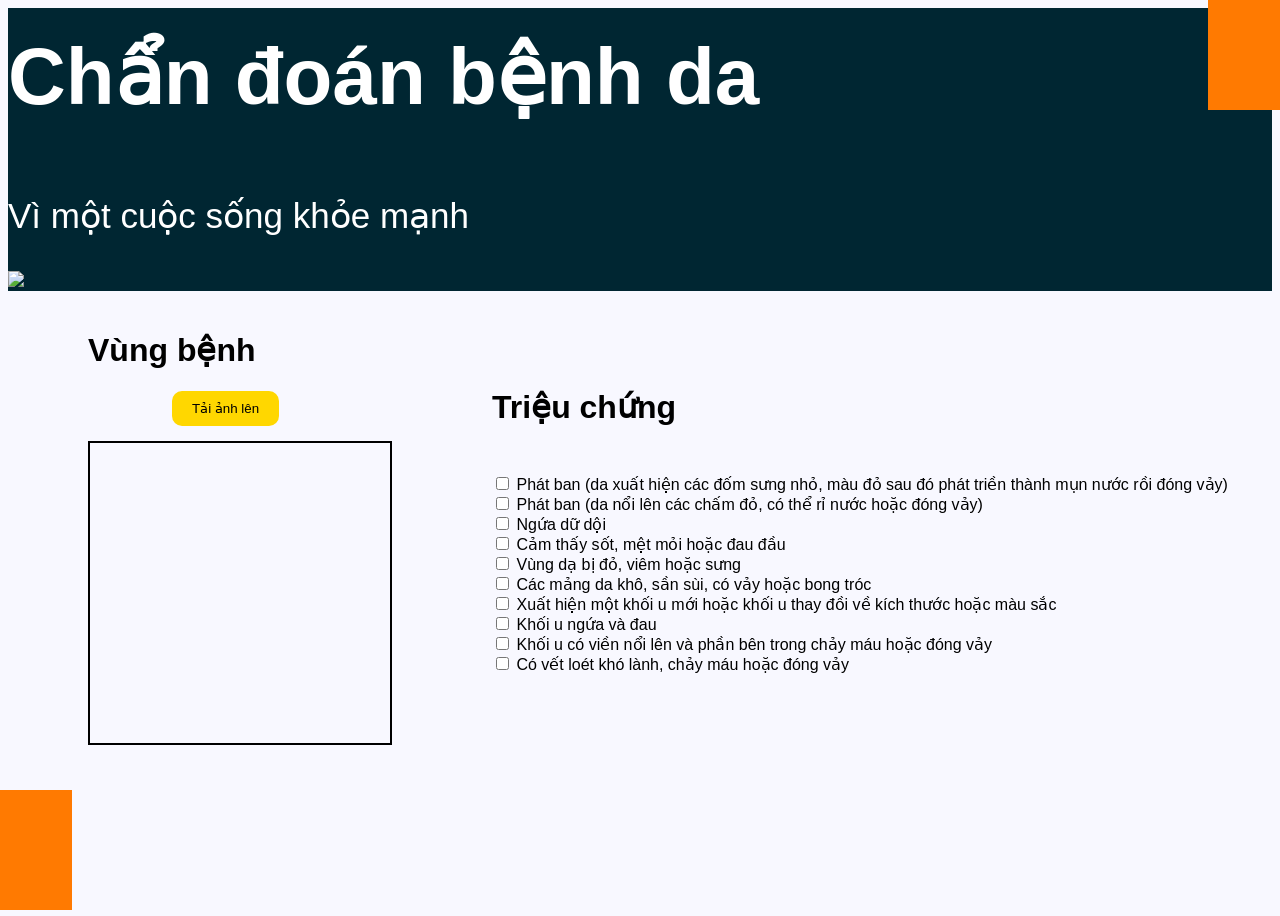
==== web/templates/index.html @ 98a45bca "Merge pull request #1 from trongnghia2007/master uwu" ====
<!DOCTYPE html>
<html prefix="og: http://ogp.me/ns#" lang="en-US" dir="ltr">
  <head>
    <link
      rel="stylesheet"
      href="https://templates.microweber.com/photography/userfiles/modules/microweber/default.css"
      type="text/css"
    />
    <script src="https://templates.microweber.com/photography/userfiles/cache/apijs_combined/api.combined.1262861426.public.1.3.1-dev7.js"></script>
    <title>Skin Disease Recognition</title>

    <meta charset="utf-8" />
    <meta http-equiv="X-UA-Compatible" content="IE=edge" />
    <meta name="viewport" content="width=device-width, initial-scale=1" />

    <meta property="og:title" content="Home" />
    <meta name="keywords" content="" />
    <meta name="description" content="                 " />
    <meta property="og:type" content="page" />
    <meta
      property="og:url"
      content="https://templates.microweber.com/photography/"
    />
    <meta property="og:image" content="" />
    <meta property="og:description" content="                 " />
    <meta property="og:site_name" content="Website name" />
    <link href="https://fonts.cdnfonts.com/css/milliard" rel="stylesheet" />

    <script>
      mw.require("icon_selector.js");
      mw.lib.require("bootstrap5js");
      mw.require(
        "https://templates.microweber.com/photography/userfiles/templates/photography/assets/plugins/mw-ui/assets/ui/plugins/js/plugins.js"
      );
      mw.lib.require("bxslider");
      mw.lib.require("slick");
      mw.iconLoader()
        .addIconSet("iconsMindLine")
        .addIconSet("iconsMindSolid")
        .addIconSet("fontAwesome")
        .addIconSet("materialDesignIcons");
    </script>

    <link
      href="https://templates.microweber.com/photography/userfiles/media/default/css/photography/assets/css/colors.scss.1.3.1-dev7-5.5.css?t=1669121950"
      id="theme-style"
      rel="stylesheet"
      type="text/css"
      media="all"
    />
    <link
      href="https://templates.microweber.com/photography/userfiles/templates/photography/assets/css/main.css"
      rel="stylesheet"
    />
    <link
      href="https://templates.microweber.com/photography/userfiles/templates/photography/assets/templates_features/css/scss/styles-for-template.css"
      rel="stylesheet"
    />
    <script src="https://templates.microweber.com/photography/userfiles/templates/photography/assets/templates_features/js/js-for-template.js"></script>

    <script id="template-animations-data">
      mw.__pageAnimations = [];
    </script>
    <link
      rel="stylesheet"
      href="https://templates.microweber.com/photography/userfiles/cache/custom_css.6a3bd23a830e829a72b3d123136ca9b2.1.3.1-dev7.css?ver=1669122264"
      id="mw-custom-user-css"
      type="text/css"
    />
    <meta name="generator" content="Microweber" />

    <style>
      body {
        display: flex;
        flex-direction: column;
        height: 100vh;
        font-family: Arial, sans-serif;
        background-color: ghostwhite;
      }

      h1 {
        margin-top: 1rem;
      }

      #upload-input {
        margin-bottom: 5px;
        margin-left: 5.25rem; 
        display: inline-block;
        padding: 10px 20px;
        background-color: #FFD700;
        color: black;
        border: none;
        border-radius: 10px;
        cursor: pointer;
      }

      #preview {
        width: 300px;
        height: 300px;
        border: 1px solid #ccc;
        margin-bottom: 10px;
        display: flex;
        align-items: center;
        justify-content: center;
        margin-top: 10px;
      }

      .preview {
        width: 150px !important;
        height: 150px;
        border: 1px solid #ccc;
        display: flex;
        align-items: center;
        flex-direction: column;
        margin: 40rem 3rem 2rem 0px;
      }

      #action-buttons {
        margin-top: 5px;
        margin-bottom: 1rem;
        text-align: center;
        display: none;
      }
      
      #use-button {
        margin-bottom: 1rem; 
      	display: inline-block;
        padding: 10px 20px;
        background-color: #FA8072;
        color: black;
        border: none;
        border-radius: 10px;
        cursor: pointer;
      }

      .column {
        float: left;
        width: 20%;
        padding: 5px;
        margin-top: 0.5rem;
        margin-left: 5px;
      }

      .column.preview {
        margin-right: 3rem;
        margin-bottom: 4rem;
      }

      #wrapper {
        display: flex;
        align-items: center;
        margin-top: 1rem;
        margin-bottom: 2rem;
      }

      #left {
        flex: 0 0 10%;
        "display: flex;" 
        flex-direction: column;
        align-items: center;
        margin-top: 3rem;
      }

      #output {
        width: 100%;
        margin-left: 3rem;
        margin-top: 3rem;
      }

      #solution {
        margin-bottom: 1rem;
        text-align: center;
        font-size: 30px;
        font-weight: bold;
        margin-top: 1rem;
      }

      #advice-img {
        display: none;
        max-width: 100%;
        max-height: 400px;
        margin-bottom: 30px;
      }

      .photography-orange-rectangle {
        position: absolute;
        width: 92px;
        height: 120px;
        background-color: #ff7a01;
        z-index: 0;
      }

      .photography-orange-rectangle.photography-rectangle-bottom {
        bottom: -10px;
        left: -20px;
      }

      .photography-orange-rectangle.photography-rectangle-top {
        top: -10px;
        right: -20px;
      }

      .photography-content-27-bottom-box {
        background-color: #ffffff;
        top: 100px;
        z-index: 1;
        box-shadow: rgba(149, 157, 165, 0.2) 0px 8px 24px;
      }
    </style>
  </head>
  <body>
    <section
      class="section pb-0 edit safe-mode mb-8 pt-0"
      field="layout-header-skin-27-module-layouts-1"
      rel="module"
      style="background-color: #002632"
    >
      <div class="d-flex align-items-center mw-big-skin-3-background">
        <div class="container-fluid pt-5">
          <div class="row">
            <div class="col-12 col-xl-10 mx-auto">
              <div class="row d-flex align-items-center justify-content-center">
                <div class="col-12 col-lg-6 allow-drop py-4">
                  <h1
                    class="header-section-title"
                    style="color: #ffffff; font-size: 80px; line-height: 106px"
                  >
                    Chẩn đoán bệnh da
                  </h1>
                  <p
                    class="header-section-p lead my-8"
                    style="color: #ffffff; font-size: 35px;"
                  >
                    Vì một cuộc sống khỏe mạnh 
                  </p>

                  <div
                    class="nodrop d-flex align-items-center justify-content-start cloneable"
                  >
                    <div
                      class="module module-btn"
                      id="module-layouts-1-btn"
                      data-mw-title="Button"
                      button_text="Let's Work With Me"
                      button_style="btn btn-primary px-5 py-4"
                      parent-module-id="module-layouts-1"
                      parent-module="layouts"
                      data-type="btn"
                    >
                      <style>
                        #module-layouts-1-btn > #btn-module-layouts-1-btn,
                        #module-layouts-1-btn > a,
                        #module-layouts-1-btn > button {
                          background-color: #ff7a01 !important;
                          color: #ffffff !important;
                          border-color: #ff7a01 !important;
                        }
                        #module-layouts-1-btn > #btn-module-layouts-1-btn:hover,
                        #module-layouts-1-btn > a:hover,
                        #module-layouts-1-btn > button:hover {
                          background-color: rgba(255, 0, 0, 0) !important;
                          color: #ff7a01 !important;
                          border-color: #ff7a01 !important;
                        }
                      </style>
                    </div>
                  </div>
                </div>

                <div
                  class="ms-md-0 ms-md-5 col-10 col-sm-10 col-md-8 col-xl-5 py-4 cloneable position-relative"
                >
                  <div
                    class="photography-orange-rectangle photography-rectangle-top"
                  ></div>
                  <img
                    src="https://thevideoink.com/wp-content/uploads/2021/11/wysiwyg-uploads_1569586526901-doctor.jpg"
                    class="w-100"
                    style="position: relative; z-index: 1"
                  />
                  <div
                    class="photography-orange-rectangle photography-rectangle-bottom"
                  ></div>
                </div>
              </div>
            </div>
          </div>
        </div>
      </div>
    </section>
    <div id="wrapper">
      <div id="left" style="margin-top: 0.5rem; margin-left: 5rem">
      	<h1>Vùng bệnh</h1>
        <input id="upload-input" type="file" accept="image/*" style="display: none;">
  <button id="upload-input" onclick="document.getElementById('upload-input').click();">Tải ảnh lên</button>
        <div id="preview" style="border: 2px solid black"></div>
      </div>
      <div style="margin-left: 100px; ">
      <form action="http://127.0.0.1:5000" id="myForm">
        <h1 style="margin-top: 33px; margin-bottom: 3rem">Triệu chứng</h1>
          <input type="checkbox" id="opt1" name="opt1" value="cp">
          <label for="opt1"> Phát ban (da xuất hiện các đốm sưng nhỏ, màu đỏ sau đó phát triền thành mụn nước rồi đóng vảy)</label><br>
          <input type="checkbox" id="opt2" name="opt2" value="ecz">
          <label for="opt2"> Phát ban (da nổi lên các chấm đỏ, có thể rỉ nước hoặc đóng vảy)</label><br>
          <input type="checkbox" id="opt3" name="opt3" value="">
          <label for="opt3"> Ngứa dữ dội</label><br>
          <input type="checkbox" id="opt4" name="opt4" value="cp">
          <label for="opt4"> Cảm thấy sốt, mệt mỏi hoặc đau đầu</label><br>
          <input type="checkbox" id="opt5" name="opt5" value="ecz">
          <label for="opt5"> Vùng dạ bị đỏ, viêm hoặc sưng</label><br>
          <input type="checkbox" id="opt6" name="opt6" value="ecz">
          <label for="opt6"> Các mảng da khô, sần sùi, có vảy hoặc bong tróc</label><br>
          <input type="checkbox" id="opt7" name="opt7" value="sc">
          <label for="opt7"> Xuất hiện một khối u mới hoặc khối u thay đồi về kích thước hoặc màu sắc</label><br>
          <input type="checkbox" id="opt8" name="opt6" value="sc">
          <label for="opt8"> Khối u ngứa và đau</label><br>
          <input type="checkbox" id="opt9" name="opt9" value="sc">
          <label for="opt9"> Khối u có viền nổi lên và phần bên trong chảy máu hoặc đóng vảy</label><br>
          <input type="checkbox" id="opt10" name="opt10" value="sc">
          <label for="opt10"> Có vết loét khó lành, chảy máu hoặc đóng vảy</label><br><br>

          
      </form>

      <p id="result"></p> <!-- Element to display the result -->

      <script>
          document.getElementById('myForm').addEventListener('use-button', function (e) {
              e.preventDefault(); // Prevent form submission

              var checkboxes = document.querySelectorAll('input[type="checkbox"]');
              var selectedChoicesSet = new Set();

              checkboxes.forEach(function (checkbox) {
                if (checkbox.value === "") {
                  return; // Bỏ qua checkbox có giá trị rỗng
                }

                if (checkbox.checked) {
                  selectedChoicesSet.add(checkbox.value);
                }
              });

              var selectedChoices = Array.from(selectedChoicesSet); // Convert set to array

              document.getElementById('result').textContent = "Selected choices: " + selectedChoices.join(", ");
          });
      </script>
      </div>
      <div class="row" id="output" style="display: none; font-size: 50px">
        <h1>Kết Quả</h1>
      </div>
    </div>
    <div id="action-buttons">
      <button id="use-button" onclick="uploadData()">Sử dụng ảnh</button>
    </div>
    <h1 id="solution" style="display: none; font-size: 50px">Lời Khuyên</h1>
    <div id="advice-img" style="display: none">
      <a href="/images/advices.jpg" target="_blank">
        <img src="/images/advices.jpg" alt="loikhuyen" class="advice" />
      </a>
    </div>
    <script>
      // Get DOM elements
      const uploadInput = document.getElementById("upload-input");
      const preview = document.getElementById("preview");
      const myForm = document.getElementById("myForm");
      const actionButtons = document.getElementById("action-buttons");
      const cancelButton = document.getElementById("cancel-button");
      const useButton = document.getElementById("use-button");
      const outputSection = document.getElementById("output");
      const solutionText = document.getElementById("solution");
      const adviceImg = document.getElementById("advice-img");

      // Function to handle image upload
      function handleImageUpload() {
        const file = uploadInput.files[0];
        if (file) {
          const reader = new FileReader();
          reader.onload = function (e) {
            const image = document.createElement("img");
            image.src = e.target.result;
            image.style.maxWidth = "100%";
            image.style.maxHeight = "100%";
            preview.innerHTML = "";
            preview.appendChild(image);
            actionButtons.style.display = "block";
            outputSection.style.display = "none"; // Ẩn phần kết quả
            solutionText.style.display = "none"; // Ẩn phần Solution
          };
          reader.readAsDataURL(file);
        }
      }

      // Function to reset the image preview
      function resetImagePreview() {
        preview.innerHTML = "";
        actionButtons.style.display = "none";
        uploadInput.value = "";
        outputSection.style.display = "none"; // Ẩn phần kết quả
        solutionText.style.display = "none"; // Ẩn phần Solution
      }

      // Function to perform SLIC and skin recognition
      async function performSkinRecognition(imgData) {
        const response = await fetch("/perform-skin-recognition", {
          method: "POST",
          body: imgData,
        });

        if (response.ok) {
          const result = await response.text();
          try {
            const json_res = JSON.parse(result);
            //console.log(json_res); // Xử lý kết quả theo ý muốn (ví dụ: hiển thị cho người dùng)
            outputSection.style.display = "block"; // Hiển thị phần kết quả
            solutionText.style.display = "block"; // Hiển thị phần Solution
            adviceImg.style.display = "block"; // Hiển thị hình ảnh lời khuyên

            const frame = document.querySelector("#output");
            frame.innerHTML = "<h2>Kết Quả</h2>"; // Xóa bỏ nội dung kết quả trước đó

            for (let i of json_res) {
              let img = `<div class="column preview">
                <img src="/images/${i.segment_data}.jpg" alt="" style="width:100%; border: 1px solid black">
                <p style="margin-top: 1rem; font-size: 1rem">${i.prediction}</p>
                <p style="margin-top: 0px; font-size: 1rem">chính xác: ${i.confidence}%</p>
              </div>`;
              frame.innerHTML += img;
            }

            // Thay thế ảnh preview ban đầu bằng ảnh thực hiện SLIC
            const slicImage = document.createElement("img");
            slicImage.src = "/images/.superpixels.jpg"; // Thay đổi đường dẫn tới ảnh SLIC của bạn
            slicImage.style.maxWidth = "100%";
            slicImage.style.maxHeight = "100%";
            preview.innerHTML = "";
            preview.appendChild(slicImage);

          } catch {
            console.error(result); // Xử lý kết quả theo ý muốn (ví dụ: hiển thị cho người dùng)
            outputSection.style.display = "block"; // Hiển thị phần kết quả
            outputSection.innerHTML = `<h2>Kết Quả</h2><p>${result}</p>`;
            solutionText.style.display = "block"; // Hiển thị phần Solution
            adviceImg.style.display = "block"; // Hiển thị hình ảnh lời khuyên
          }

          // Ẩn "Triệu chứng", "Choose File", file name, "Sử dụng ảnh" và "Hủy chọn ảnh"
          myForm.style.display = "none"; 
          uploadInput.style.display = "none";
          cancelButton.style.display = "none";
          useButton.style.display = "none";
        } else {
          console.error("Error performing skin recognition");
        }
      }

      // Listen to the "change" event on the file input and call the handleImageUpload function
      uploadInput.addEventListener("change", handleImageUpload);

      // Listen to the "click" event on the cancel button and call the resetImagePreview function
      cancelButton.addEventListener("click", resetImagePreview);

      // Listen to the "click" event on the use button and call the performSkinRecognition function
      useButton.addEventListener("click", async () => {
        const file = uploadInput.files[0];
        if (file) {
          const imgData = new FormData();
          imgData.append("image", file);
          alert(
            'Click "OK" to start. \nThis process may take a few seconds to complete!'
          );
          await performSkinRecognition(imgData);
        }
      });
    </script>
  </body>
</html>
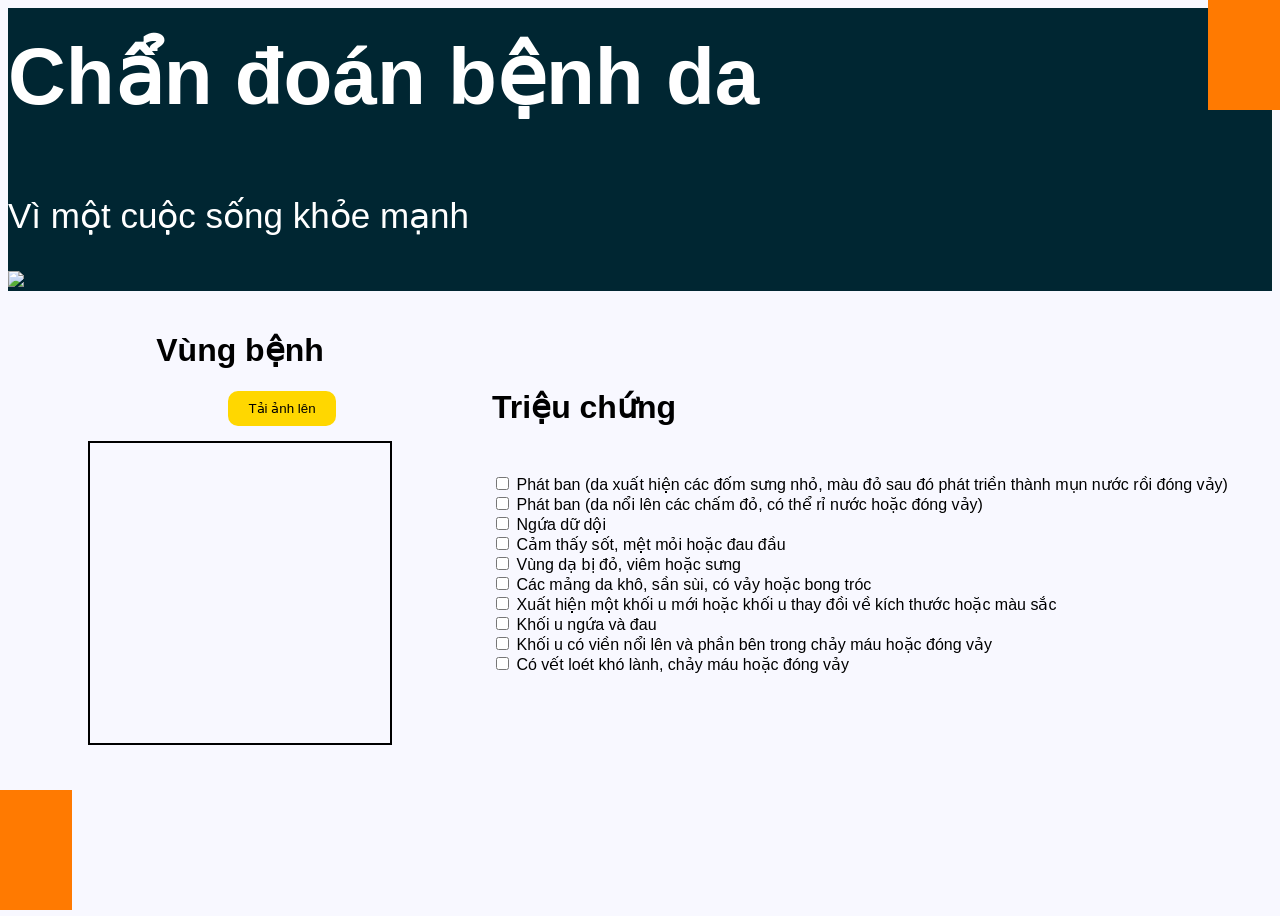
==== commit cf943bf6: "added checkboxes" ====
--- a/web/templates/index.html
+++ b/web/templates/index.html
@@ -155,7 +155,7 @@
 
       #left {
         flex: 0 0 10%;
-        "display: flex;" 
+        display: flex;
         flex-direction: column;
         align-items: center;
         margin-top: 3rem;
@@ -352,7 +352,7 @@
       </div>
     </div>
     <div id="action-buttons">
-      <button id="use-button" onclick="uploadData()">Sử dụng ảnh</button>
+      <button id="use-button">Sử dụng ảnh</button>
     </div>
     <h1 id="solution" style="display: none; font-size: 50px">Lời Khuyên</h1>
     <div id="advice-img" style="display: none">
@@ -402,10 +402,10 @@
       }
 
       // Function to perform SLIC and skin recognition
-      async function performSkinRecognition(imgData) {
+      async function performSkinRecognition(data) {
         const response = await fetch("/perform-skin-recognition", {
           method: "POST",
-          body: imgData,
+          body: data,
         });
 
         if (response.ok) {
@@ -458,19 +458,41 @@
       // Listen to the "change" event on the file input and call the handleImageUpload function
       uploadInput.addEventListener("change", handleImageUpload);
 
-      // Listen to the "click" event on the cancel button and call the resetImagePreview function
-      cancelButton.addEventListener("click", resetImagePreview);
-
       // Listen to the "click" event on the use button and call the performSkinRecognition function
       useButton.addEventListener("click", async () => {
+
+        // getting the selected option
+        var checkboxes = document.querySelectorAll('input[type="checkbox"]');
+        var selectedChoicesSet = new Set();
+
+        checkboxes.forEach(function (checkbox) {
+          if (checkbox.value === "") {
+            return; // Bỏ qua checkbox có giá trị rỗng
+          }
+
+          if (checkbox.checked) {
+            selectedChoicesSet.add(checkbox.value);
+          }
+        });
+
+        var selectedChoices = Array.from(selectedChoicesSet); // Convert set to array
+
+        document.getElementById('result').textContent = "Selected choices: " + selectedChoices.join(", ");
+
+        // create a formData object
+        const formData = new FormData();
+        
+        // add the image and the selections to the form data
         const file = uploadInput.files[0];
         if (file) {
-          const imgData = new FormData();
-          imgData.append("image", file);
+          // add image
+          formData.append("image", file);
+          // add selections
+          formData.append("sel", selectedChoices);
           alert(
-            'Click "OK" to start. \nThis process may take a few seconds to complete!'
+          'Click "OK" to start. \nThis process may take a few seconds to complete!'
           );
-          await performSkinRecognition(imgData);
+          await performSkinRecognition(formData);
         }
       });
     </script>
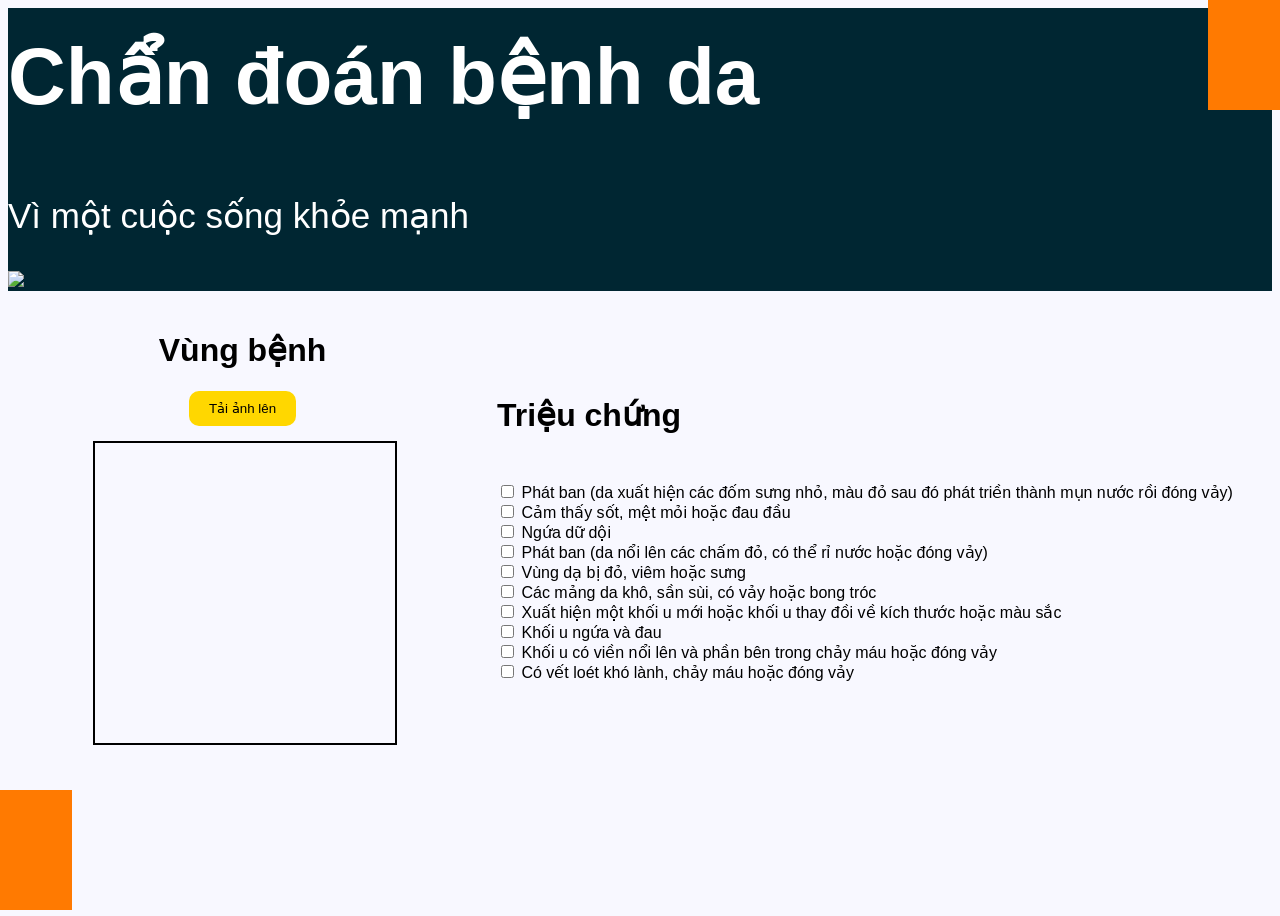
==== commit 8931c79b: "index.html" ====
--- a/web/templates/index.html
+++ b/web/templates/index.html
@@ -1,5 +1,7 @@
 <!DOCTYPE html>
 <html prefix="og: http://ogp.me/ns#" lang="en-US" dir="ltr">
+  <!-- Loading effect -->
+
   <head>
     <link
       rel="stylesheet"
@@ -78,13 +80,38 @@
         background-color: ghostwhite;
       }
 
+      .photography-orange-rectangle {
+        position: absolute;
+        width: 92px;
+        height: 120px;
+        background-color: #ff7a01;
+        z-index: 0;
+      }
+
+      .photography-orange-rectangle.photography-rectangle-bottom {
+        bottom: -10px;
+        left: -20px;
+      }
+
+      .photography-orange-rectangle.photography-rectangle-top {
+        top: -10px;
+        right: -20px;
+      }
+
+      .photography-content-27-bottom-box {
+        background-color: #ffffff;
+        top: 100px;
+        z-index: 1;
+        box-shadow: rgba(149, 157, 165, 0.2) 0px 8px 24px;
+      }
+
       h1 {
         margin-top: 1rem;
       }
 
       #upload-input {
         margin-bottom: 5px;
-        margin-left: 5.25rem; 
+        margin-left: 0px; 
         display: inline-block;
         padding: 10px 20px;
         background-color: #FFD700;
@@ -142,8 +169,8 @@
       }
 
       .column.preview {
-        margin-right: 3rem;
-        margin-bottom: 4rem;
+        margin-right: 4rem;
+        margin-bottom: 5.5rem;
       }
 
       #wrapper {
@@ -182,30 +209,52 @@
         margin-bottom: 30px;
       }
 
-      .photography-orange-rectangle {
+      .container {
+        display: flex;
+        align-items: center;
+        justify-content: center;
+        height: 60vh;
+      }
+      
+      .image {
+          width: 38%;
+          border-radius: 20px;
+          box-shadow: 0 2px 4px rgba(0, 1, 1, 0.5);
+          
+      }
+      
+      .text1 {
+          width: 62%;
+          padding-left: 20px;
+          font-size: 18px;
+          text-align: left;
+      }
+      .text2 {
+          width: 62%;
+          padding-right: 30px;
+          font-size: 18px;
+          text-align: right;
+      }
+      
+      ul1 {
+        direction: rtl; /* Căn lề văn bản sang phải */
+        list-style-type: none; /* Loại bỏ bullets mặc định */
+        padding: 0;
+        style = "margin-top: 0px;";
+      }
+
+      li1 {
+        position: relative; /* Thiết lập vị trí tương đối để đặt bullet */
+        padding-right: 20px; /* Khoảng cách giữa bullet và văn bản */
+      }
+
+      li1:before {
+        content: "\2022"; /* Ký hiệu bullet (này là một hình tròn) */
         position: absolute;
-        width: 92px;
-        height: 120px;
-        background-color: #ff7a01;
-        z-index: 0;
-      }
-
-      .photography-orange-rectangle.photography-rectangle-bottom {
-        bottom: -10px;
-        left: -20px;
-      }
-
-      .photography-orange-rectangle.photography-rectangle-top {
-        top: -10px;
-        right: -20px;
-      }
-
-      .photography-content-27-bottom-box {
-        background-color: #ffffff;
-        top: 100px;
-        z-index: 1;
-        box-shadow: rgba(149, 157, 165, 0.2) 0px 8px 24px;
-      }
+        right: 0;
+        font-size: 18;
+      }
+
     </style>
   </head>
   <body>
@@ -221,22 +270,14 @@
             <div class="col-12 col-xl-10 mx-auto">
               <div class="row d-flex align-items-center justify-content-center">
                 <div class="col-12 col-lg-6 allow-drop py-4">
-                  <h1
-                    class="header-section-title"
-                    style="color: #ffffff; font-size: 80px; line-height: 106px"
-                  >
+                  <h1 class="header-section-title" style="color: #ffffff; font-size: 80px; line-height: 106px">
                     Chẩn đoán bệnh da
                   </h1>
-                  <p
-                    class="header-section-p lead my-8"
-                    style="color: #ffffff; font-size: 35px;"
-                  >
+                  <p class="header-section-p lead my-8" style="color: #ffffff; font-size: 35px;">
                     Vì một cuộc sống khỏe mạnh 
                   </p>
 
-                  <div
-                    class="nodrop d-flex align-items-center justify-content-start cloneable"
-                  >
+                  <div class="nodrop d-flex align-items-center justify-content-start cloneable">
                     <div
                       class="module module-btn"
                       id="module-layouts-1-btn"
@@ -267,20 +308,14 @@
                   </div>
                 </div>
 
-                <div
-                  class="ms-md-0 ms-md-5 col-10 col-sm-10 col-md-8 col-xl-5 py-4 cloneable position-relative"
-                >
-                  <div
-                    class="photography-orange-rectangle photography-rectangle-top"
-                  ></div>
+                <div class="ms-md-0 ms-md-5 col-10 col-sm-10 col-md-8 col-xl-5 py-4 cloneable position-relative">
+                  <div class="photography-orange-rectangle photography-rectangle-top"></div>
                   <img
                     src="https://thevideoink.com/wp-content/uploads/2021/11/wysiwyg-uploads_1569586526901-doctor.jpg"
                     class="w-100"
                     style="position: relative; z-index: 1"
                   />
-                  <div
-                    class="photography-orange-rectangle photography-rectangle-bottom"
-                  ></div>
+                  <div class="photography-orange-rectangle photography-rectangle-bottom"></div>
                 </div>
               </div>
             </div>
@@ -288,42 +323,43 @@
         </div>
       </div>
     </section>
+
     <div id="wrapper">
+
       <div id="left" style="margin-top: 0.5rem; margin-left: 5rem">
       	<h1>Vùng bệnh</h1>
         <input id="upload-input" type="file" accept="image/*" style="display: none;">
-  <button id="upload-input" onclick="document.getElementById('upload-input').click();">Tải ảnh lên</button>
-        <div id="preview" style="border: 2px solid black"></div>
-      </div>
+        <button id="upload-input" onclick="document.getElementById('upload-input').click();">Tải ảnh lên</button>
+        <div id="preview" style="border: 2px solid black; margin-left: 5px"></div>
+      </div>
+
       <div style="margin-left: 100px; ">
       <form action="http://127.0.0.1:5000" id="myForm">
         <h1 style="margin-top: 33px; margin-bottom: 3rem">Triệu chứng</h1>
-          <input type="checkbox" id="opt1" name="opt1" value="cp">
+          <input type="checkbox" id="opt1" name="opt1" value="thủy đậu">
           <label for="opt1"> Phát ban (da xuất hiện các đốm sưng nhỏ, màu đỏ sau đó phát triền thành mụn nước rồi đóng vảy)</label><br>
-          <input type="checkbox" id="opt2" name="opt2" value="ecz">
-          <label for="opt2"> Phát ban (da nổi lên các chấm đỏ, có thể rỉ nước hoặc đóng vảy)</label><br>
+          <input type="checkbox" id="opt2" name="opt2" value="thủy đậu">
+          <label for="opt2"> Cảm thấy sốt, mệt mỏi hoặc đau đầu</label><br>
           <input type="checkbox" id="opt3" name="opt3" value="">
           <label for="opt3"> Ngứa dữ dội</label><br>
-          <input type="checkbox" id="opt4" name="opt4" value="cp">
-          <label for="opt4"> Cảm thấy sốt, mệt mỏi hoặc đau đầu</label><br>
-          <input type="checkbox" id="opt5" name="opt5" value="ecz">
+          <input type="checkbox" id="opt4" name="opt4" value="chàm">
+          <label for="opt4"> Phát ban (da nổi lên các chấm đỏ, có thể rỉ nước hoặc đóng vảy)</label><br>
+          <input type="checkbox" id="opt5" name="opt5" value="chàm">
           <label for="opt5"> Vùng dạ bị đỏ, viêm hoặc sưng</label><br>
-          <input type="checkbox" id="opt6" name="opt6" value="ecz">
+          <input type="checkbox" id="opt6" name="opt6" value="chàm">
           <label for="opt6"> Các mảng da khô, sần sùi, có vảy hoặc bong tróc</label><br>
-          <input type="checkbox" id="opt7" name="opt7" value="sc">
+          <input type="checkbox" id="opt7" name="opt7" value="ung thư da">
           <label for="opt7"> Xuất hiện một khối u mới hoặc khối u thay đồi về kích thước hoặc màu sắc</label><br>
-          <input type="checkbox" id="opt8" name="opt6" value="sc">
+          <input type="checkbox" id="opt8" name="opt6" value="ung thư da">
           <label for="opt8"> Khối u ngứa và đau</label><br>
-          <input type="checkbox" id="opt9" name="opt9" value="sc">
+          <input type="checkbox" id="opt9" name="opt9" value="ung thư da">
           <label for="opt9"> Khối u có viền nổi lên và phần bên trong chảy máu hoặc đóng vảy</label><br>
-          <input type="checkbox" id="opt10" name="opt10" value="sc">
-          <label for="opt10"> Có vết loét khó lành, chảy máu hoặc đóng vảy</label><br><br>
-
-          
+          <input type="checkbox" id="opt10" name="opt10" value="ung thư da">
+          <label for="opt10"> Có vết loét khó lành, chảy máu hoặc đóng vảy</label><br><br>  
       </form>
-
-      <p id="result"></p> <!-- Element to display the result -->
-
+      
+      <!--<p id="result"></p>  Element to display the result -->
+      
       <script>
           document.getElementById('myForm').addEventListener('use-button', function (e) {
               e.preventDefault(); // Prevent form submission
@@ -343,23 +379,80 @@
 
               var selectedChoices = Array.from(selectedChoicesSet); // Convert set to array
 
-              document.getElementById('result').textContent = "Selected choices: " + selectedChoices.join(", ");
+              // document.getElementById('result').textContent = "Selected choices: " + selectedChoices.join(", ");
           });
       </script>
       </div>
+
       <div class="row" id="output" style="display: none; font-size: 50px">
         <h1>Kết Quả</h1>
       </div>
+
     </div>
+
     <div id="action-buttons">
-      <button id="use-button">Sử dụng ảnh</button>
+      <button id="use-button">Bắt đầu chẩn đoán</button>
     </div>
+  
+    
     <h1 id="solution" style="display: none; font-size: 50px">Lời Khuyên</h1>
-    <div id="advice-img" style="display: none">
-      <a href="/images/advices.jpg" target="_blank">
-        <img src="/images/advices.jpg" alt="loikhuyen" class="advice" />
-      </a>
+
+    <div id="advice" style="display: none">
+      <div class="container">
+        <img class="image" src="https://d.newsweek.com/en/full/1076279/chickenpox-stock.jpg" alt="Ảnh 1" />
+        <div class="text1" style = "margin-left: 10px">
+            <h1 style = "margin-bottom: 12px; margin-left: 10px;">Thủy đậu</h1>
+            <ul style = "margin-top: 0px;">
+              <li>Nên thăm khám bác sĩ</li>
+              <li>Hạn chế tiếp xúc với người khác</li>
+              <li>Tránh gãi mụn nước</li>
+              <li>Không băng kín vết phồng rộp</li>
+              <li>Giữ gìn vệ sinh tốt</li>
+              <!--<li>Giữ nước</li> -->
+              <li>Nghỉ ngơi nhiều, ăn uống đủ chất</li>
+              <li>Có thể dùng thuốc giảm đau</li>
+              <!--<li>Không dùng aspirin</li> -->
+              <li>Không dùng thuốc chống viêm không steroid</li>
+          </ul>
+        </div>
+      </div>
+      
+      <div class="container" style ="margin-top: 2rem;">
+          <div class="text2" style = "margin-right: 10px; margin-top: -20px">
+              <h1 style = "margin-bottom: 12px; margin-right: 5px;">Chàm</h1>
+              <ul1>
+                <li1>Nên thăm khám bác sĩ</li1><br>
+                <li1>Xác định và tránh các tác nhân gây bệnh</li1><br>
+                <!--<li>Dưỡng ẩm, chăm sóc</li>-->
+                <li1>Bôi thuốc theo toa</li1><br>
+                <li1>Mặc quần áo thoải mái</li1><br>
+                <li1>Kiểm soát căng thẳng</li1><br>
+                <li1>Hạn chế gãi làm tổn thương da</li1><br>
+                <li1>Tránh sử dụng nước nóng và xà phòng, chất tẩy rửa mạnh</li1><br>
+                <!--<li>Không sử dụng nước nóng</li>-->
+                <li1>Tránh dùng nhiều kem hoặc thuốc mỡ corticosteroid</li1><br>
+            </ul1>
+          </div>
+          <img class="image" src="https://www.thesun.co.uk/wp-content/uploads/2022/07/NINTCHDBPICT000733794880.jpg" alt="Ảnh 2" />
+      </div>
+      
+      <div class="container" style ="margin-top: 0.5rem;">
+          <img class="image" src="https://scontent.xx.fbcdn.net/v/t1.15752-9/353797550_926383761994250_2554919916316033964_n.jpg?stp=dst-jpg_s403x403&_nc_cat=110&cb=99be929b-3346023f&ccb=1-7&_nc_sid=aee45a&_nc_ohc=aPWHe3x4NwsAX9IfmBT&_nc_ad=z-m&_nc_cid=0&_nc_ht=scontent.xx&oh=03_AdTJxNIVjaC4wpkaqGnTvg48XPcbA-ZPwZNyzWK3m9tCCw&oe=64C33A88" alt="Ảnh 3" />
+          <div class="text1" style = "margin-left: 10px">
+              <h1 style = "margin-bottom: 12px; margin-left: 10px;">Ung thư da</h1>
+              <ul style = "margin-top: 0px;">
+                <li>Nên thăm khám bác sĩ</li>
+                <li>Hạn chế tiếp xúc với tia UV</li>
+                <li>Mặc quần áo bảo hộ, dùng kem chống nắng</li>
+                <li>Để ý bất kỳ thay đổi nào của da</li>
+                <li>Kiểm tra, theo dõi định kỳ tại các phòng khám</li>
+            </ul>
+          </div>       
+      </div>
+
     </div>
+
+
     <script>
       // Get DOM elements
       const uploadInput = document.getElementById("upload-input");
@@ -370,7 +463,7 @@
       const useButton = document.getElementById("use-button");
       const outputSection = document.getElementById("output");
       const solutionText = document.getElementById("solution");
-      const adviceImg = document.getElementById("advice-img");
+      const advice = document.getElementById("advice");
 
       // Function to handle image upload
       function handleImageUpload() {
@@ -415,16 +508,16 @@
             //console.log(json_res); // Xử lý kết quả theo ý muốn (ví dụ: hiển thị cho người dùng)
             outputSection.style.display = "block"; // Hiển thị phần kết quả
             solutionText.style.display = "block"; // Hiển thị phần Solution
-            adviceImg.style.display = "block"; // Hiển thị hình ảnh lời khuyên
+            advice.style.display = "block"; // Hiển thị hình ảnh lời khuyên
 
             const frame = document.querySelector("#output");
             frame.innerHTML = "<h2>Kết Quả</h2>"; // Xóa bỏ nội dung kết quả trước đó
 
             for (let i of json_res) {
-              let img = `<div class="column preview">
+              let img = `<div class="column preview" style="border: 2px solid black">
                 <img src="/images/${i.segment_data}.jpg" alt="" style="width:100%; border: 1px solid black">
-                <p style="margin-top: 1rem; font-size: 1rem">${i.prediction}</p>
-                <p style="margin-top: 0px; font-size: 1rem">chính xác: ${i.confidence}%</p>
+                <p style="margin-top: 1rem; margin-bottom: 0px; font-size: 1.25rem">${i.prediction}</p>
+                <p style="margin-top: 0px; font-size: 1.25rem">chính xác: ${i.confidence}%</p>
               </div>`;
               frame.innerHTML += img;
             }
@@ -442,13 +535,12 @@
             outputSection.style.display = "block"; // Hiển thị phần kết quả
             outputSection.innerHTML = `<h2>Kết Quả</h2><p>${result}</p>`;
             solutionText.style.display = "block"; // Hiển thị phần Solution
-            adviceImg.style.display = "block"; // Hiển thị hình ảnh lời khuyên
+            advice.style.display = "block"; // Hiển thị hình ảnh lời khuyên
           }
 
-          // Ẩn "Triệu chứng", "Choose File", file name, "Sử dụng ảnh" và "Hủy chọn ảnh"
+          // Ẩn "Triệu chứng", "Choose File", file name, "Bắt đầu chẩn đoán" và "Hủy chọn ảnh"
           myForm.style.display = "none"; 
           uploadInput.style.display = "none";
-          cancelButton.style.display = "none";
           useButton.style.display = "none";
         } else {
           console.error("Error performing skin recognition");
@@ -474,10 +566,11 @@
             selectedChoicesSet.add(checkbox.value);
           }
         });
+        selectedChoicesSet.add('khỏe mạnh'); 
 
         var selectedChoices = Array.from(selectedChoicesSet); // Convert set to array
 
-        document.getElementById('result').textContent = "Selected choices: " + selectedChoices.join(", ");
+        // document.getElementById('result').textContent = "Selected choices: " + selectedChoices.join(", ");
 
         // create a formData object
         const formData = new FormData();
@@ -488,13 +581,16 @@
           // add image
           formData.append("image", file);
           // add selections
-          formData.append("sel", selectedChoices);
+          selectedChoices.forEach((e) => {
+            formData.append('sel[]', e)
+          })
+          // formData.append("sel", selectedChoices);
           alert(
           'Click "OK" to start. \nThis process may take a few seconds to complete!'
           );
-          await performSkinRecognition(formData);
+          await performSkinRecognition(formData);          
         }
       });
     </script>
   </body>
-</html>+</html>
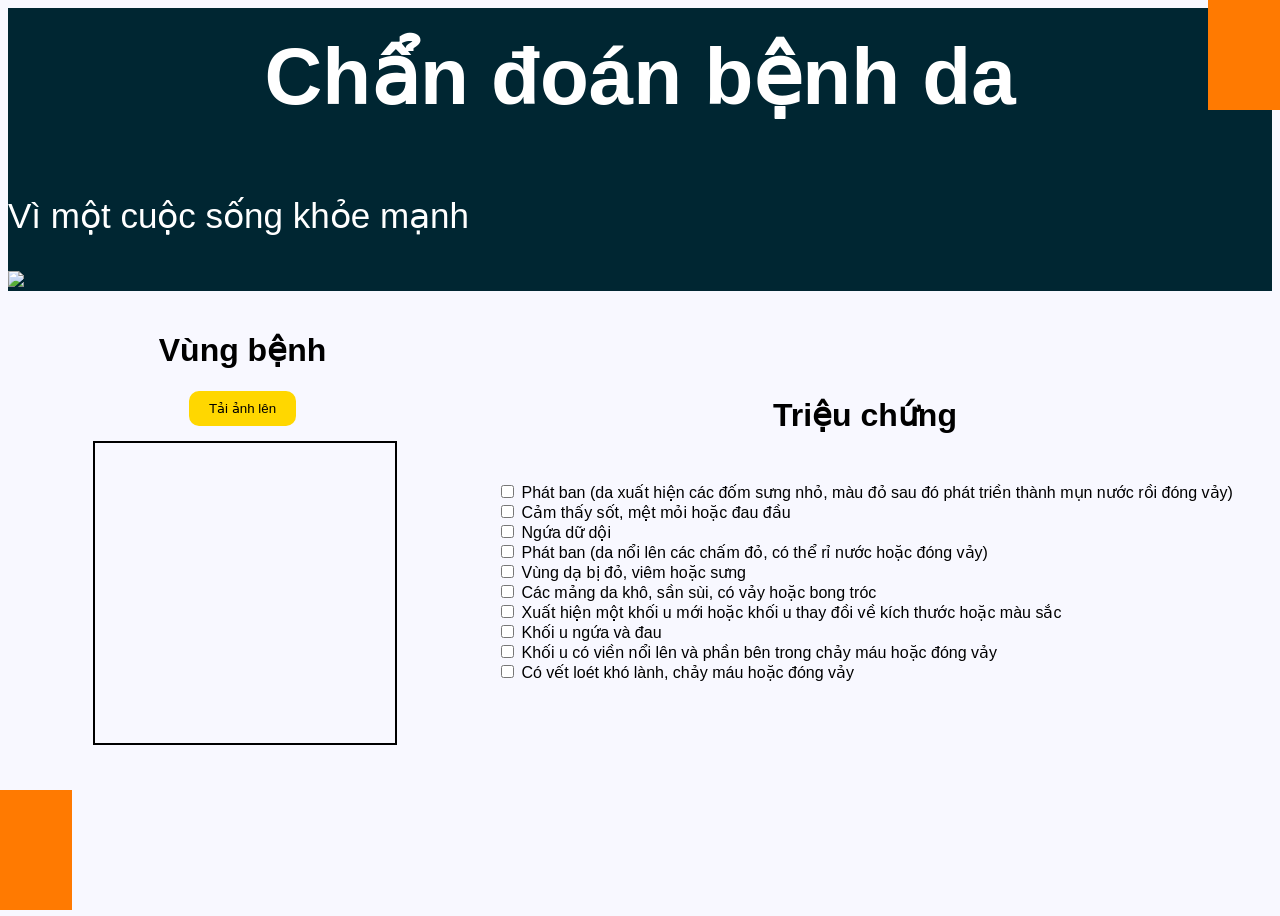
==== commit 6ebeaf3a: "add loading animation" ====
--- a/web/templates/index.html
+++ b/web/templates/index.html
@@ -71,6 +71,48 @@
     />
     <meta name="generator" content="Microweber" />
 
+
+    <style>
+      #loading-overlay {
+        display: flex;
+        align-items: center;
+        justify-content: center;
+        position: fixed;
+        top: 0;
+        left: 0;
+        width: 100%;
+        height: 100%;
+        background-color: rgba(0, 0, 0, 0.5);
+        z-index: 9999;
+      }
+
+      .loader {
+        border: 8px solid #f3f3f3;
+        border-top: 8px solid #3498db;
+        border-radius: 50%;
+        width: 60px;
+        height: 60px;
+        animation: spin 1s linear infinite;
+      }
+
+      @keyframes spin {
+        0% {
+          transform: rotate(0deg);
+        }
+        100% {
+          transform: rotate(360deg);
+        }
+      }
+
+      h1 {
+        text-align: center;
+      }
+
+      body.loading {
+        overflow: hidden;
+      }
+    </style>
+
     <style>
       body {
         display: flex;
@@ -258,6 +300,9 @@
     </style>
   </head>
   <body>
+    <div id="loading-overlay" style="display: none;">
+      <div class="loader"></div>
+    </div>
     <section
       class="section pb-0 edit safe-mode mb-8 pt-0"
       field="layout-header-skin-27-module-layouts-1"
@@ -504,6 +549,9 @@
         if (response.ok) {
           const result = await response.text();
           try {
+            // remove loading animation
+            document.querySelector("#loading-overlay").style.display = 'none';
+            document.body.classList.remove("loading")
             const json_res = JSON.parse(result);
             //console.log(json_res); // Xử lý kết quả theo ý muốn (ví dụ: hiển thị cho người dùng)
             outputSection.style.display = "block"; // Hiển thị phần kết quả
@@ -588,6 +636,9 @@
           alert(
           'Click "OK" to start. \nThis process may take a few seconds to complete!'
           );
+          // start loading animation
+          document.querySelector("#loading-overlay").style.display = 'flex';
+          document.body.classList.add("loading");
           await performSkinRecognition(formData);          
         }
       });
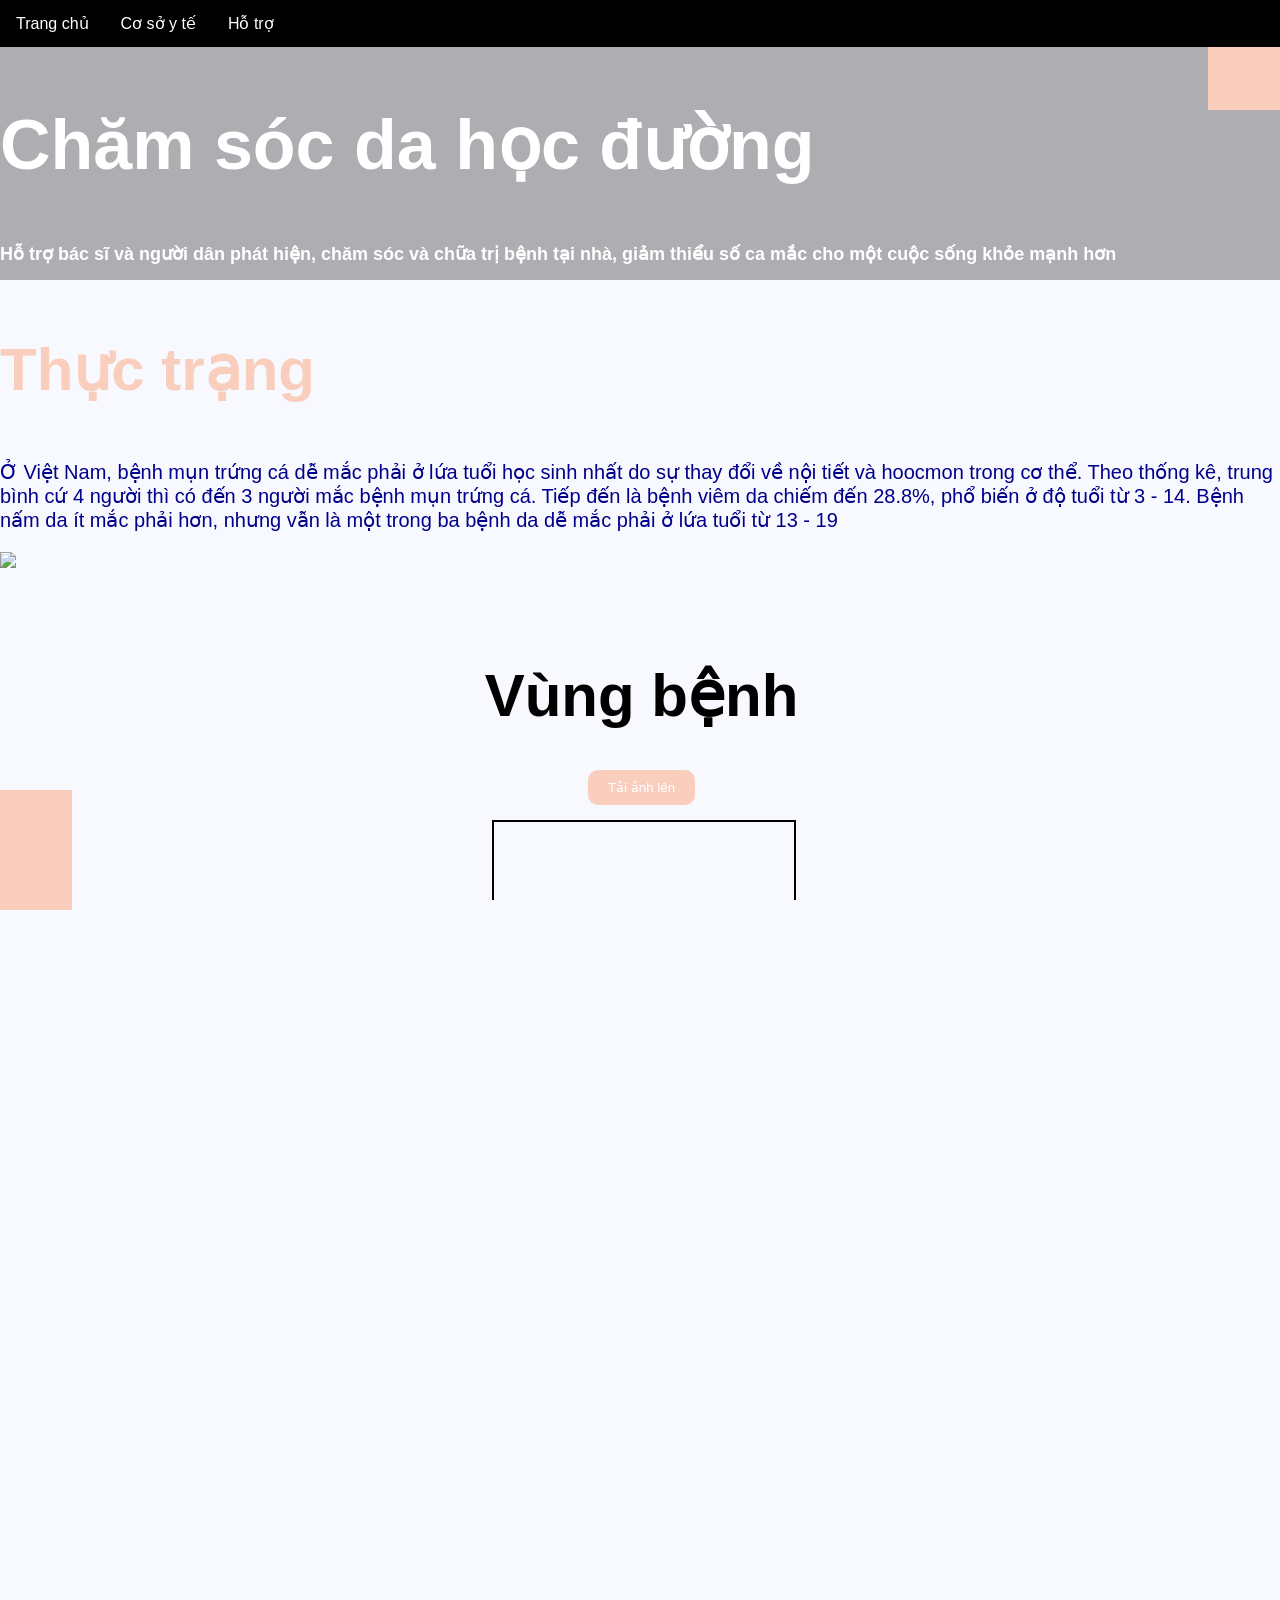
==== commit 805ea580: "fixing redirection" ====
--- a/web/templates/index.html
+++ b/web/templates/index.html
@@ -3,37 +3,19 @@
   <!-- Loading effect -->
 
   <head>
-    <link
-      rel="stylesheet"
-      href="https://templates.microweber.com/photography/userfiles/modules/microweber/default.css"
-      type="text/css"
-    />
-    <script src="https://templates.microweber.com/photography/userfiles/cache/apijs_combined/api.combined.1262861426.public.1.3.1-dev7.js"></script>
-    <title>Skin Disease Recognition</title>
-
     <meta charset="utf-8" />
     <meta http-equiv="X-UA-Compatible" content="IE=edge" />
     <meta name="viewport" content="width=device-width, initial-scale=1" />
 
-    <meta property="og:title" content="Home" />
-    <meta name="keywords" content="" />
-    <meta name="description" content="                 " />
-    <meta property="og:type" content="page" />
-    <meta
-      property="og:url"
-      content="https://templates.microweber.com/photography/"
-    />
-    <meta property="og:image" content="" />
-    <meta property="og:description" content="                 " />
-    <meta property="og:site_name" content="Website name" />
+    <link rel="stylesheet" href="https://templates.microweber.com/photography/userfiles/modules/microweber/default.css" type="text/css" />
+    <script src="https://templates.microweber.com/photography/userfiles/cache/apijs_combined/api.combined.1262861426.public.1.3.1-dev7.js"></script>
+
     <link href="https://fonts.cdnfonts.com/css/milliard" rel="stylesheet" />
 
     <script>
       mw.require("icon_selector.js");
       mw.lib.require("bootstrap5js");
-      mw.require(
-        "https://templates.microweber.com/photography/userfiles/templates/photography/assets/plugins/mw-ui/assets/ui/plugins/js/plugins.js"
-      );
+      mw.require("https://templates.microweber.com/photography/userfiles/templates/photography/assets/plugins/mw-ui/assets/ui/plugins/js/plugins.js");
       mw.lib.require("bxslider");
       mw.lib.require("slick");
       mw.iconLoader()
@@ -43,8 +25,7 @@
         .addIconSet("materialDesignIcons");
     </script>
 
-    <link
-      href="https://templates.microweber.com/photography/userfiles/media/default/css/photography/assets/css/colors.scss.1.3.1-dev7-5.5.css?t=1669121950"
+    <link href="https://templates.microweber.com/photography/userfiles/media/default/css/photography/assets/css/colors.scss.1.3.1-dev7-5.5.css?t=1669121950"
       id="theme-style"
       rel="stylesheet"
       type="text/css"
@@ -63,15 +44,9 @@
     <script id="template-animations-data">
       mw.__pageAnimations = [];
     </script>
-    <link
-      rel="stylesheet"
-      href="https://templates.microweber.com/photography/userfiles/cache/custom_css.6a3bd23a830e829a72b3d123136ca9b2.1.3.1-dev7.css?ver=1669122264"
-      id="mw-custom-user-css"
-      type="text/css"
-    />
-    <meta name="generator" content="Microweber" />
-
-
+    <link rel="stylesheet" href="https://templates.microweber.com/photography/userfiles/cache/custom_css.6a3bd23a830e829a72b3d123136ca9b2.1.3.1-dev7.css?ver=1669122264" type="text/css" />
+
+    <!-- Loading -->
     <style>
       #loading-overlay {
         display: flex;
@@ -87,12 +62,14 @@
       }
 
       .loader {
-        border: 8px solid #f3f3f3;
-        border-top: 8px solid #3498db;
-        border-radius: 50%;
-        width: 60px;
-        height: 60px;
-        animation: spin 1s linear infinite;
+        width: 110px;
+        height: 110px;
+        border: 10px solid #f3f3f3;
+        border-top: 10px solid #3498db;
+        border-radius: 100%;
+        animation: spin 2.5s linear infinite;
+        position: relative;
+        z-index: 2;
       }
 
       @keyframes spin {
@@ -104,16 +81,107 @@
         }
       }
 
-      h1 {
-        text-align: center;
-      }
-
       body.loading {
         overflow: hidden;
       }
     </style>
 
+    <!-- Header -->
     <style>
+      ul {
+        list-style-type: none;
+        margin: 0;
+        padding: 0;
+        overflow: hidden;
+        background-color: #000;
+      }
+
+      li {
+        float: left;
+      }
+
+      li a {
+        display: block;
+        color: white;
+        text-align: center;
+        padding: 14px 16px;
+        text-decoration: none;
+      }
+
+      li a:hover {
+        background-color: #000;
+      }
+    </style>
+
+    <!-- Chatbot -->
+    <style>
+        #chat-box {
+            display: none;
+            position: fixed;
+            bottom: 5%;
+            left: 5%;
+            width: 90%;
+            height: 90%;
+            overflow: hidden;
+            border: 1px solid #ccc;
+            border-radius: 5px;
+        }
+
+        #chat-header {
+            display: flex;
+            justify-content: space-between;
+            align-items: center;
+            padding: 10px;
+            background-color: #f5b095;
+            color: #fff;
+            height: 10%;
+        }
+
+        #close-button {
+            background-color: transparent;
+            color: #fff;
+            border: none;
+            cursor: pointer;
+            font-size: 16px;
+        }
+
+        #chat-content {
+            height: 70%;
+            overflow-y: scroll;
+            padding: 10px;
+            background-color: #fff;
+        }
+
+        #user-input {
+            height: 10%;
+            width: 100%;
+            padding: 10px;
+            border: none;
+            border-top: 1px solid #ccc;
+            box-sizing: border-box;
+        }
+
+        #send-button {
+            width: 100%;
+            height: 10%;
+            padding: 10px;
+            background-color: #f5b095;
+            color: #fff;
+            border: none;
+            cursor: pointer;
+            box-sizing: border-box;
+        }
+    </style>
+
+    <!-- Overview -->
+    <style>
+      html, body {
+        margin: 0;
+        padding: 0;
+        width: 100%;
+        overflow-x: hidden;
+      }
+
       body {
         display: flex;
         flex-direction: column;
@@ -122,11 +190,23 @@
         background-color: ghostwhite;
       }
 
+      .u-section-1::before {
+        content: "";
+        position: absolute;
+        top: 0;
+        left: 0;
+        width: 100%;
+        height: 100%;
+        background: rgba(0, 0, 0, 0.3); /* Đặt màu đen với độ mờ 0.5 */
+        z-index: 0;
+      }
+
+
       .photography-orange-rectangle {
         position: absolute;
         width: 92px;
         height: 120px;
-        background-color: #ff7a01;
+        background-color: #f9cebd;
         z-index: 0;
       }
 
@@ -146,18 +226,30 @@
         z-index: 1;
         box-shadow: rgba(149, 157, 165, 0.2) 0px 8px 24px;
       }
-
-      h1 {
-        margin-top: 1rem;
+    </style>
+
+  <!-- Main part 1 -->
+    <style>
+      #wrapper {
+        display: flex;
+        margin-bottom: 2rem;
+        flex-direction: column;
+      }
+
+      #left {
+        flex: 0 0 10%;
+        display: flex;
+        flex-direction: column;
+        align-items: center;
       }
 
       #upload-input {
         margin-bottom: 5px;
-        margin-left: 0px; 
+        margin-left: 0px;
         display: inline-block;
         padding: 10px 20px;
-        background-color: #FFD700;
-        color: black;
+        background-color: #f9cebd;
+        color: white;
         border: none;
         border-radius: 10px;
         cursor: pointer;
@@ -190,13 +282,13 @@
         text-align: center;
         display: none;
       }
-      
+
       #use-button {
-        margin-bottom: 1rem; 
-      	display: inline-block;
+        margin-bottom: 1rem;
+        display: inline-block;
         padding: 10px 20px;
-        background-color: #FA8072;
-        color: black;
+        background-color: #fa8072;
+        color: white;
         border: none;
         border-radius: 10px;
         cursor: pointer;
@@ -204,36 +296,17 @@
 
       .column {
         float: left;
-        width: 20%;
+        width: 40%;
         padding: 5px;
-        margin-top: 0.5rem;
-        margin-left: 5px;
-      }
-
-      .column.preview {
-        margin-right: 4rem;
-        margin-bottom: 5.5rem;
-      }
-
-      #wrapper {
-        display: flex;
-        align-items: center;
-        margin-top: 1rem;
-        margin-bottom: 2rem;
-      }
-
-      #left {
-        flex: 0 0 10%;
-        display: flex;
-        flex-direction: column;
-        align-items: center;
-        margin-top: 3rem;
-      }
-
+      }
+    </style>
+
+  <!-- Main part 2 --> 
+    <style>    
       #output {
         width: 100%;
-        margin-left: 3rem;
         margin-top: 3rem;
+        text-align: center;
       }
 
       #solution {
@@ -244,122 +317,200 @@
         margin-top: 1rem;
       }
 
-      #advice-img {
+      .container {
+        width: 100%;
+        overflow-x: hidden;
+      }
+
+      .image {
+        width: 38%;
+        border-radius: 20px;
+        box-shadow: 0 2px 4px rgba(0, 1, 1, 0.5);
+      } 
+
+      .dropdown-container {
         display: none;
-        max-width: 100%;
-        max-height: 400px;
-        margin-bottom: 30px;
-      }
-
-      .container {
+        background-color: #ffffff;
+        border-radius: 10px;
+        box-shadow: 0 0 10px rgba(0, 0, 0, 0.1);
+        padding: 10px;
+        margin-top: -14px; /* Khoảng cách giữa dropdown và nút phía trên */
+        width: calc(100% - 45px);
+        margin-right: 28px; /* Set the right margin */
+        margin-left: 20px;
+        margin-bottom: 2rem;
+      }
+
+      .button-container {
         display: flex;
-        align-items: center;
-        justify-content: center;
-        height: 60vh;
-      }
-      
-      .image {
-          width: 38%;
-          border-radius: 20px;
-          box-shadow: 0 2px 4px rgba(0, 1, 1, 0.5);
-          
-      }
-      
-      .text1 {
-          width: 62%;
-          padding-left: 20px;
-          font-size: 18px;
-          text-align: left;
-      }
-      .text2 {
-          width: 62%;
-          padding-right: 30px;
-          font-size: 18px;
-          text-align: right;
-      }
-      
-      ul1 {
-        direction: rtl; /* Căn lề văn bản sang phải */
-        list-style-type: none; /* Loại bỏ bullets mặc định */
-        padding: 0;
-        style = "margin-top: 0px;";
-      }
-
-      li1 {
-        position: relative; /* Thiết lập vị trí tương đối để đặt bullet */
-        padding-right: 20px; /* Khoảng cách giữa bullet và văn bản */
-      }
-
-      li1:before {
-        content: "\2022"; /* Ký hiệu bullet (này là một hình tròn) */
-        position: absolute;
-        right: 0;
-        font-size: 18;
-      }
-
+        flex-direction: column; /* Hiển thị các nút theo chiều dọc */
+        align-items: center; /* Căn giữa theo chiều ngang */
+        width: calc(100% - 20px);
+        margin-right: 30px; /* Set the right margin */
+        margin-left: 20px;
+      }
+
+      .dropdown-button {
+        display: block;
+        background-color: #ffffff;
+        border: none;
+        border-radius: 10px;
+        padding: 10px;
+        cursor: pointer;
+        box-shadow: 0 0 10px rgba(0, 0, 0, 0.3);
+        margin-bottom: 1rem; /* Khoảng cách giữa các nút */
+        width: calc(100% - 20px);
+        margin-right: 31px; /* Set the right margin */
+        margin-left: 20px;
+      }
+
+      .row .col {
+        margin-right: 1rem; 
+      }
+
+      .h2 {
+        font-size: 80px;
+        text-align: center;
+      }
     </style>
   </head>
+
   <body>
-    <div id="loading-overlay" style="display: none;">
+    <div style="position: sticky; top: 0px; z-index: 2">
+      <ul>
+      <li><a class="active" href="/">Trang chủ</a></li>
+      <li><a onclick="location.replace(`${location.protocol}//${location.hostname}:80`)" style="color: white">Cơ sở y tế</a></li>
+      <li><a id="contact" style="color: white">Hỗ trợ</a></li>
+      </ul>
+    </div>
+
+    <div id="loading-overlay" style="display: none">
       <div class="loader"></div>
     </div>
-    <section
-      class="section pb-0 edit safe-mode mb-8 pt-0"
-      field="layout-header-skin-27-module-layouts-1"
-      rel="module"
-      style="background-color: #002632"
-    >
+
+
+    <div id="chat-box" style="z-index: 3">
+        <div id="chat-header">Tư vấn<button id="close-button">&#10006;</button>
+        </div>
+        <div id="chat-content"></div>
+        <input type="text" id="user-input" placeholder="Nhập câu hỏi của bạn...">
+        <button id="send-button">Gửi</button>
+    </div>
+
+    <script>
+        document.addEventListener("DOMContentLoaded", function() {
+            const chatCircle = document.getElementById("contact");
+            const chatBox = document.getElementById("chat-box");
+            const closeButton = document.getElementById("close-button");
+            const chatContent = document.getElementById("chat-content");
+            const userInput = document.getElementById("user-input");
+            const sendButton = document.getElementById("send-button");
+
+            let isOpen = false;
+
+            function toggleChatBox() {
+                isOpen = !isOpen;
+                chatBox.style.display = isOpen ? "block" : "none";
+            }
+
+            function closeChatBox() {
+                isOpen = false;
+                chatBox.style.display = "none";
+            }
+          
+
+            function appendMessage(sender, message, isTitle = false) {
+              const messageElement = document.createElement("div");
+  
+              // Split the message by new lines and add <br/> tags
+              const messageParts = message.split('\n');
+              const formattedMessage = messageParts.join('<br/>');
+  
+              if (isTitle) {
+                messageElement.innerHTML = `<strong style="color: #e9a084">${sender}:</strong><br/>${message}`;
+              } else {
+                // Append a line break at the end of the formatted message
+                messageElement.innerHTML = `<strong>${sender}:</strong> ${formattedMessage}<br/>`;
+              }
+  
+              chatContent.appendChild(messageElement);
+              chatContent.scrollTop = chatContent.scrollHeight;
+            }
+  
+  
+            function sendMessage() {
+              const userMessage = userInput.value.trim();
+              if (userMessage !== "") {
+                // Thay vì sử dụng formattedUserMessage, hãy truyền userMessage trực tiếp
+                appendMessage("Bạn", userMessage);
+  
+                // Call your backend API to get the bot's response
+                // Example: You can use the Fetch API or an AJAX library
+                // Replace the URL with your actual backend endpoint
+                let xhr = new XMLHttpRequest();
+                xhr.open("POST", "/askGPT");
+                xhr.setRequestHeader("Accept", "application/json");
+                xhr.setRequestHeader("Content-Type", "application/json");
+  
+                xhr.onreadystatechange = function () {
+                  if (xhr.readyState === 4) {
+                    console.log(xhr.status);
+                    // console.log(xhr.responseText);
+  
+                    // Append chatbot's response with a line break
+                    appendMessage("Tư vấn", JSON.parse(xhr.responseText).content + "\n");
+                  }
+                };
+  
+                xhr.send(JSON.stringify({ message: userMessage }));
+  
+                userInput.value = "";
+              }
+            }
+
+            chatCircle.addEventListener("click", toggleChatBox);
+            closeButton.addEventListener("click", closeChatBox);
+            sendButton.addEventListener("click", sendMessage);
+            userInput.addEventListener("keyup", function(event) {
+                if (event.key === "Enter") {
+                    sendMessage();
+                }
+            });
+        });
+    </script>
+
+
+    <section class="u-clearfix u-image u-shading u-valign-bottom u-section-1 dark-image"
+             field="layout-header-skin-27-module-layouts-1"
+             rel="module"
+             style="background-image: url('/images/..image0.jpg'); background-size: cover; background-position: center; height: 500px; position: relative;">
+      <div class="col-12 col-xl-10 mx-auto">
+        <div class="col-12 col-lg-6 allow-drop py-4 text-center">
+          <h1 style="color: #ffffff; font-size: 70px; line-height: 80px; position: relative; z-index: 1;"> Chăm sóc da học đường </h1>
+          <h2 style="color: white; font-size: 18px; position: relative; z-index: 1;"> Hỗ trợ bác sĩ và người dân phát hiện, chăm sóc và chữa trị bệnh tại nhà, giảm thiểu số ca mắc cho một cuộc sống khỏe mạnh hơn </h2>
+        </div>
+      </div>
+    </section>
+
+
+    <section class="section pb-0 edit safe-mode mb-8 pt-0">
       <div class="d-flex align-items-center mw-big-skin-3-background">
         <div class="container-fluid pt-5">
           <div class="row">
-            <div class="col-12 col-xl-10 mx-auto">
+            <div class="col-12 col-xl-25 mx-auto">
               <div class="row d-flex align-items-center justify-content-center">
                 <div class="col-12 col-lg-6 allow-drop py-4">
-                  <h1 class="header-section-title" style="color: #ffffff; font-size: 80px; line-height: 106px">
-                    Chẩn đoán bệnh da
-                  </h1>
-                  <p class="header-section-p lead my-8" style="color: #ffffff; font-size: 35px;">
-                    Vì một cuộc sống khỏe mạnh 
-                  </p>
-
-                  <div class="nodrop d-flex align-items-center justify-content-start cloneable">
-                    <div
-                      class="module module-btn"
-                      id="module-layouts-1-btn"
-                      data-mw-title="Button"
-                      button_text="Let's Work With Me"
-                      button_style="btn btn-primary px-5 py-4"
-                      parent-module-id="module-layouts-1"
-                      parent-module="layouts"
-                      data-type="btn"
-                    >
-                      <style>
-                        #module-layouts-1-btn > #btn-module-layouts-1-btn,
-                        #module-layouts-1-btn > a,
-                        #module-layouts-1-btn > button {
-                          background-color: #ff7a01 !important;
-                          color: #ffffff !important;
-                          border-color: #ff7a01 !important;
-                        }
-                        #module-layouts-1-btn > #btn-module-layouts-1-btn:hover,
-                        #module-layouts-1-btn > a:hover,
-                        #module-layouts-1-btn > button:hover {
-                          background-color: rgba(255, 0, 0, 0) !important;
-                          color: #ff7a01 !important;
-                          border-color: #ff7a01 !important;
-                        }
-                      </style>
-                    </div>
-                  </div>
+                  <h1 style="color: #f9cebd; font-size: 60px; line-height: 80px"> Thực trạng </h1>
+                  <p style="color: #00008B; font-size: 20px; font-family: Arial"> Ở Việt Nam, bệnh mụn trứng cá dễ mắc phải ở lứa tuổi học sinh nhất do sự thay đổi về nội tiết và hoocmon trong cơ thể. Theo thống kê, trung bình cứ 4 người thì có đến 3 người mắc bệnh mụn trứng cá. Tiếp đến là bệnh viêm da chiếm đến 28.8%, phổ biến ở độ tuổi từ 3 - 14. Bệnh nấm da ít mắc phải hơn, nhưng vẫn là một trong ba bệnh da dễ mắc phải ở lứa tuổi từ 13 - 19 </p>
                 </div>
 
                 <div class="ms-md-0 ms-md-5 col-10 col-sm-10 col-md-8 col-xl-5 py-4 cloneable position-relative">
                   <div class="photography-orange-rectangle photography-rectangle-top"></div>
                   <img
-                    src="https://thevideoink.com/wp-content/uploads/2021/11/wysiwyg-uploads_1569586526901-doctor.jpg"
-                    class="w-100"
-                    style="position: relative; z-index: 1"
-                  />
+                       src = "/images/..image4.jpg"
+                       class="w-100"
+                       style="position: relative; z-index: 1"
+                       />
                   <div class="photography-orange-rectangle photography-rectangle-bottom"></div>
                 </div>
               </div>
@@ -367,144 +518,167 @@
           </div>
         </div>
       </div>
+
+      <div style="margin-top: 3rem;"></div>
     </section>
 
     <div id="wrapper">
-
-      <div id="left" style="margin-top: 0.5rem; margin-left: 5rem">
-      	<h1>Vùng bệnh</h1>
-        <input id="upload-input" type="file" accept="image/*" style="display: none;">
-        <button id="upload-input" onclick="document.getElementById('upload-input').click();">Tải ảnh lên</button>
-        <div id="preview" style="border: 2px solid black; margin-left: 5px"></div>
+      <div id="left" style="margin-left: 3px">
+        <h1 style="font-size: 60px;">Vùng bệnh</h1>
+        <input
+               id="upload-input"
+               type="file"
+               accept="image/*"
+               style="display: none"
+               />
+        <button
+                id="upload-input"
+                onclick="document.getElementById('upload-input').click();"
+                >
+          Tải ảnh lên
+        </button>
+        <div
+             id="preview"
+             style="border: 2px solid black; margin-left: 5px"
+             ></div>
       </div>
 
-      <div style="margin-left: 100px; ">
-      <form action="http://127.0.0.1:5000" id="myForm">
-        <h1 style="margin-top: 33px; margin-bottom: 3rem">Triệu chứng</h1>
-          <input type="checkbox" id="opt1" name="opt1" value="thủy đậu">
-          <label for="opt1"> Phát ban (da xuất hiện các đốm sưng nhỏ, màu đỏ sau đó phát triền thành mụn nước rồi đóng vảy)</label><br>
-          <input type="checkbox" id="opt2" name="opt2" value="thủy đậu">
-          <label for="opt2"> Cảm thấy sốt, mệt mỏi hoặc đau đầu</label><br>
-          <input type="checkbox" id="opt3" name="opt3" value="">
-          <label for="opt3"> Ngứa dữ dội</label><br>
-          <input type="checkbox" id="opt4" name="opt4" value="chàm">
-          <label for="opt4"> Phát ban (da nổi lên các chấm đỏ, có thể rỉ nước hoặc đóng vảy)</label><br>
-          <input type="checkbox" id="opt5" name="opt5" value="chàm">
-          <label for="opt5"> Vùng dạ bị đỏ, viêm hoặc sưng</label><br>
-          <input type="checkbox" id="opt6" name="opt6" value="chàm">
-          <label for="opt6"> Các mảng da khô, sần sùi, có vảy hoặc bong tróc</label><br>
-          <input type="checkbox" id="opt7" name="opt7" value="ung thư da">
-          <label for="opt7"> Xuất hiện một khối u mới hoặc khối u thay đồi về kích thước hoặc màu sắc</label><br>
-          <input type="checkbox" id="opt8" name="opt6" value="ung thư da">
-          <label for="opt8"> Khối u ngứa và đau</label><br>
-          <input type="checkbox" id="opt9" name="opt9" value="ung thư da">
-          <label for="opt9"> Khối u có viền nổi lên và phần bên trong chảy máu hoặc đóng vảy</label><br>
-          <input type="checkbox" id="opt10" name="opt10" value="ung thư da">
-          <label for="opt10"> Có vết loét khó lành, chảy máu hoặc đóng vảy</label><br><br>  
-      </form>
-      
-      <!--<p id="result"></p>  Element to display the result -->
-      
-      <script>
-          document.getElementById('myForm').addEventListener('use-button', function (e) {
-              e.preventDefault(); // Prevent form submission
-
-              var checkboxes = document.querySelectorAll('input[type="checkbox"]');
-              var selectedChoicesSet = new Set();
-
-              checkboxes.forEach(function (checkbox) {
-                if (checkbox.value === "") {
-                  return; // Bỏ qua checkbox có giá trị rỗng
-                }
-
-                if (checkbox.checked) {
-                  selectedChoicesSet.add(checkbox.value);
-                }
-              });
-
-              var selectedChoices = Array.from(selectedChoicesSet); // Convert set to array
-
-              // document.getElementById('result').textContent = "Selected choices: " + selectedChoices.join(", ");
+      <div id="myForm" style="margin-left: 8px;display: flex;flex-direction: column;align-items: center;">
+        <h1 style="margin-top: 3rem; font-size: 60px; text-align: center;">Triệu chứng</h1>
+        <form action="http://127.0.0.1:5000" style="display:flex;flex-direction: column;">
+
+     <div><input type="checkbox" id="opt1" name="opt1" value="mụn trứng cá" />
+          <label for="opt1" style="font-size: 20px">Nổi mụn đỏ nhỏ hoặc đóng vảy </label></div>
+     <div><input type="checkbox" id="opt2" name="opt2" value="mụn trứng cá" />
+          <label for="opt2"style="font-size: 20px"> Nổi mụn nhọt (mụn mủ)</label></div>
+     <div><input type="checkbox" id="opt11" name="opt11" value="mụn trứng cá" />
+          <label for="opt11" style="font-size: 20px"> Nổi khối u lớn, cứng, gây đau dưới da</label></div>
+     <div><input type="checkbox" id="opt12" name="opt12" value="mụn trứng cá" />
+          <label for="opt12" style="font-size: 20px"> Nổi  mụn ở mặt, ngực, lưng trên hoặc vai</label></div>
+     <div><input type="checkbox" id="opt3" name="opt3" value="viêm da" />
+          <label for="opt3" style="font-size: 20px"> Vùng da ngứa ngáy, đau rát</label></div>
+     <div><input type="checkbox" id="opt4" name="opt4" value="viêm da" />
+          <label for="opt4" style="font-size: 20px; margin-left: 2px">Nổi mảng đỏ ngứa, rỉ nước, đóng vảy</label></div>
+     <div><input type="checkbox" id="opt5" name="opt5" value="viêm da" />
+          <label for="opt5" style="font-size: 20px"> Vùng dạ bị đỏ, viêm hoặc sưng</label></div>
+     <div><input type="checkbox" id="opt6" name="opt6" value="viêm da" />
+          <label for="opt6" style="font-size: 20px;margin-left: 2px">Mảng da khô, sần sùi, có vảy, bong tróc</label></div>
+
+     <div><input type="checkbox" id="opt7" name="opt7" value="nấm da" />
+          <label for="opt7" style="font-size: 20px; margin-left: 2px">Nổi mẩn đỏ hoặc mụn nước hình vòng</label></div>
+     <div><input type="checkbox" id="opt8" name="opt6" value="nấm da" />
+          <label for="opt8" style="font-size: 20px; margin-left: 2px"> Phần rìa quanh vùng bệnh khô, bong tróc</label></div>
+     <div><input type="checkbox" id="opt9" name="opt9" value="nấm da" />
+          <label for="opt9" style="font-size: 20px; margin-left: 2px">Vùng da ngứa ngáy, gây khó chịu</label></div>
+        </form>
+
+        <script>
+          document
+            .getElementById("myForm")
+            .addEventListener("use-button", function (e) {
+            e.preventDefault(); // Prevent form submission
+
+            var checkboxes = document.querySelectorAll(
+              'input[type="checkbox"]'
+            );
+            var selectedChoicesSet = new Set();
+
+            checkboxes.forEach(function (checkbox) {
+              if (checkbox.value === "") {
+                return; // Bỏ qua checkbox có giá trị rỗng
+              }
+
+              if (checkbox.checked) {
+                selectedChoicesSet.add(checkbox.value);
+              }
+            });
+
+            var selectedChoices = Array.from(selectedChoicesSet); // Convert set to array
+
+            // document.getElementById('result').textContent = "Selected choices: " + selectedChoices.join(", ");
           });
-      </script>
+        </script>
       </div>
-
-      <div class="row" id="output" style="display: none; font-size: 50px">
-        <h1>Kết Quả</h1>
-      </div>
-
     </div>
+
+    <div class="column" id="output"><h1 style="font-size: 60px; display: none;">Kết Quả</h1></div>
 
     <div id="action-buttons">
       <button id="use-button">Bắt đầu chẩn đoán</button>
     </div>
-  
-    
-    <h1 id="solution" style="display: none; font-size: 50px">Lời Khuyên</h1>
-
-    <div id="advice" style="display: none">
-      <div class="container">
-        <img class="image" src="https://d.newsweek.com/en/full/1076279/chickenpox-stock.jpg" alt="Ảnh 1" />
-        <div class="text1" style = "margin-left: 10px">
-            <h1 style = "margin-bottom: 12px; margin-left: 10px;">Thủy đậu</h1>
-            <ul style = "margin-top: 0px;">
-              <li>Nên thăm khám bác sĩ</li>
-              <li>Hạn chế tiếp xúc với người khác</li>
-              <li>Tránh gãi mụn nước</li>
-              <li>Không băng kín vết phồng rộp</li>
-              <li>Giữ gìn vệ sinh tốt</li>
-              <!--<li>Giữ nước</li> -->
-              <li>Nghỉ ngơi nhiều, ăn uống đủ chất</li>
-              <li>Có thể dùng thuốc giảm đau</li>
-              <!--<li>Không dùng aspirin</li> -->
-              <li>Không dùng thuốc chống viêm không steroid</li>
-          </ul>
+
+    <div class="container_solution" id="advice" style="display: none; margin-bottom: 3rem;">
+      <h1
+          id="solution"
+          style="color: #f9cebd; font-size: 60px;"
+          >
+        Thông tin thêm
+      </h1>
+
+      <div class="button-container">
+        <button class="dropdown-button" onclick="toggleDropdown('munTrungCaContent')">Mụn trứng cá</button>
+        <div id="munTrungCaContent" class="dropdown-container">
+          <img src="/images/..image1.jpg"/>
+          <li>Nên thăm khám bác sĩ</li>
+          <li>Hạn chế tiếp xúc với người khác</li>
+          <li>Tránh gãi mụn nước</li>
+          <li>Không băng kín vết phồng rộp</li>
+          <li>Giữ gìn vệ sinh tốt</li>
+          <li>Nghỉ ngơi nhiều, ăn uống đủ chất</li>
+          <li>Có thể dùng thuốc giảm đau</li>
+          <li>Không dùng thuốc chống viêm không steroid</li>
+        </div>
+
+        <button class="dropdown-button" onclick="toggleDropdown('viemdaContent')">Viêm da</button>
+        <div id="viemdaContent" class="dropdown-container">
+          <img src="/images/..image2.jpg"/>
+          <li>Nên thăm khám bác sĩ</li>
+          <li>Xác định và tránh các tác nhân gây bệnh</li>
+          <li>Bôi thuốc theo toa của bác sĩ</li>
+          <li>Mặc quần áo thoải mái</li>
+          <li>Kiểm soát căng thẳng</li>
+          <li>Hạn chế gãi làm tổn thương da</li>
+          <li>Tránh sử dụng nước nóng và xà phòng, chất tẩy rửa mạnh</li>
+          <li>Tránh dùng nhiều kem hoặc thuốc mỡ corticosteroid</li>
+        </div>
+
+        <button class="dropdown-button" onclick="toggleDropdown('namdaContent')">Nấm da</button>
+        <div id="namdaContent" class="dropdown-container">
+          <img src="/images/..image3.jpg"/>
+          <li>Nên thăm khám bác sĩ</li>
+          <li>Hạn chế tiếp xúc với tia UV</li>
+          <li>Mặc quần áo bảo hộ, dùng kem chống nắng</li>
+          <li>Để ý bất kỳ thay đổi nào của da</li>
+          <li>Kiểm tra, theo dõi định kỳ tại các phòng khám</li>
         </div>
       </div>
-      
-      <div class="container" style ="margin-top: 2rem;">
-          <div class="text2" style = "margin-right: 10px; margin-top: -20px">
-              <h1 style = "margin-bottom: 12px; margin-right: 5px;">Chàm</h1>
-              <ul1>
-                <li1>Nên thăm khám bác sĩ</li1><br>
-                <li1>Xác định và tránh các tác nhân gây bệnh</li1><br>
-                <!--<li>Dưỡng ẩm, chăm sóc</li>-->
-                <li1>Bôi thuốc theo toa</li1><br>
-                <li1>Mặc quần áo thoải mái</li1><br>
-                <li1>Kiểm soát căng thẳng</li1><br>
-                <li1>Hạn chế gãi làm tổn thương da</li1><br>
-                <li1>Tránh sử dụng nước nóng và xà phòng, chất tẩy rửa mạnh</li1><br>
-                <!--<li>Không sử dụng nước nóng</li>-->
-                <li1>Tránh dùng nhiều kem hoặc thuốc mỡ corticosteroid</li1><br>
-            </ul1>
-          </div>
-          <img class="image" src="https://www.thesun.co.uk/wp-content/uploads/2022/07/NINTCHDBPICT000733794880.jpg" alt="Ảnh 2" />
-      </div>
-      
-      <div class="container" style ="margin-top: 0.5rem;">
-          <img class="image" src="https://scontent.xx.fbcdn.net/v/t1.15752-9/353797550_926383761994250_2554919916316033964_n.jpg?stp=dst-jpg_s403x403&_nc_cat=110&cb=99be929b-3346023f&ccb=1-7&_nc_sid=aee45a&_nc_ohc=aPWHe3x4NwsAX9IfmBT&_nc_ad=z-m&_nc_cid=0&_nc_ht=scontent.xx&oh=03_AdTJxNIVjaC4wpkaqGnTvg48XPcbA-ZPwZNyzWK3m9tCCw&oe=64C33A88" alt="Ảnh 3" />
-          <div class="text1" style = "margin-left: 10px">
-              <h1 style = "margin-bottom: 12px; margin-left: 10px;">Ung thư da</h1>
-              <ul style = "margin-top: 0px;">
-                <li>Nên thăm khám bác sĩ</li>
-                <li>Hạn chế tiếp xúc với tia UV</li>
-                <li>Mặc quần áo bảo hộ, dùng kem chống nắng</li>
-                <li>Để ý bất kỳ thay đổi nào của da</li>
-                <li>Kiểm tra, theo dõi định kỳ tại các phòng khám</li>
-            </ul>
-          </div>       
-      </div>
-
-    </div>
-
-
+
+
+    <!-- Dropdown -->
+    <script>
+      var isOpen = false;
+
+      function toggleDropdown(contentId) {
+        var content = document.getElementById(contentId);
+
+        if (!isOpen) {
+          content.style.display = 'block';
+          isOpen = true;
+        } else {
+          content.style.display = 'none';
+          isOpen = false;
+        }
+      }
+    </script>
+
+    <!-- Process image and result -->
     <script>
       // Get DOM elements
       const uploadInput = document.getElementById("upload-input");
       const preview = document.getElementById("preview");
       const myForm = document.getElementById("myForm");
       const actionButtons = document.getElementById("action-buttons");
-      const cancelButton = document.getElementById("cancel-button");
+      // const cancelButton = document.getElementById("cancel-button");
       const useButton = document.getElementById("use-button");
       const outputSection = document.getElementById("output");
       const solutionText = document.getElementById("solution");
@@ -550,8 +724,11 @@
           const result = await response.text();
           try {
             // remove loading animation
-            document.querySelector("#loading-overlay").style.display = 'none';
-            document.body.classList.remove("loading")
+            document.querySelector("#loading-overlay").style.display = "none";
+            document.body.classList.remove("loading");
+
+            // remove upload button
+            document.querySelector("button#upload-input").style.display ="none";
             const json_res = JSON.parse(result);
             //console.log(json_res); // Xử lý kết quả theo ý muốn (ví dụ: hiển thị cho người dùng)
             outputSection.style.display = "block"; // Hiển thị phần kết quả
@@ -559,11 +736,11 @@
             advice.style.display = "block"; // Hiển thị hình ảnh lời khuyên
 
             const frame = document.querySelector("#output");
-            frame.innerHTML = "<h2>Kết Quả</h2>"; // Xóa bỏ nội dung kết quả trước đó
+            frame.innerHTML = "<h1>Kết Quả</h1>"; // Xóa bỏ nội dung kết quả trước đó
 
             for (let i of json_res) {
-              let img = `<div class="column preview" style="border: 2px solid black">
-                <img src="/images/${i.segment_data}.jpg" alt="" style="width:100%; border: 1px solid black">
+              let img = `<div style="margin: 0 auto; width: 224px; height: 224pxborder: 2px solid black">
+                <img src="/images/${i.segment_data}.jpg" style="width:100%; border: 1px solid black">
                 <p style="margin-top: 1rem; margin-bottom: 0px; font-size: 1.25rem">${i.prediction}</p>
                 <p style="margin-top: 0px; font-size: 1.25rem">chính xác: ${i.confidence}%</p>
               </div>`;
@@ -577,17 +754,16 @@
             slicImage.style.maxHeight = "100%";
             preview.innerHTML = "";
             preview.appendChild(slicImage);
-
           } catch {
             console.error(result); // Xử lý kết quả theo ý muốn (ví dụ: hiển thị cho người dùng)
             outputSection.style.display = "block"; // Hiển thị phần kết quả
-            outputSection.innerHTML = `<h2>Kết Quả</h2><p>${result}</p>`;
+            outputSection.innerHTML = `<h1 style="font-size: 60px">Kết Quả</h1><p>${result}</p>`;
             solutionText.style.display = "block"; // Hiển thị phần Solution
             advice.style.display = "block"; // Hiển thị hình ảnh lời khuyên
           }
 
           // Ẩn "Triệu chứng", "Choose File", file name, "Bắt đầu chẩn đoán" và "Hủy chọn ảnh"
-          myForm.style.display = "none"; 
+          myForm.style.display = "none";
           uploadInput.style.display = "none";
           useButton.style.display = "none";
         } else {
@@ -600,7 +776,6 @@
 
       // Listen to the "click" event on the use button and call the performSkinRecognition function
       useButton.addEventListener("click", async () => {
-
         // getting the selected option
         var checkboxes = document.querySelectorAll('input[type="checkbox"]');
         var selectedChoicesSet = new Set();
@@ -614,7 +789,7 @@
             selectedChoicesSet.add(checkbox.value);
           }
         });
-        selectedChoicesSet.add('khỏe mạnh'); 
+        selectedChoicesSet.add("khỏe mạnh");
 
         var selectedChoices = Array.from(selectedChoicesSet); // Convert set to array
 
@@ -622,7 +797,7 @@
 
         // create a formData object
         const formData = new FormData();
-        
+
         // add the image and the selections to the form data
         const file = uploadInput.files[0];
         if (file) {
@@ -630,18 +805,18 @@
           formData.append("image", file);
           // add selections
           selectedChoices.forEach((e) => {
-            formData.append('sel[]', e)
-          })
+            formData.append("sel[]", e);
+          });
           // formData.append("sel", selectedChoices);
           alert(
-          'Click "OK" to start. \nThis process may take a few seconds to complete!'
+            'Vui lòng chờ \nQuá trình này có thể mất nhiều thời gian'
           );
           // start loading animation
-          document.querySelector("#loading-overlay").style.display = 'flex';
+          document.querySelector("#loading-overlay").style.display = "flex";
           document.body.classList.add("loading");
-          await performSkinRecognition(formData);          
+          await performSkinRecognition(formData);
         }
       });
     </script>
   </body>
-</html>
+</html>
